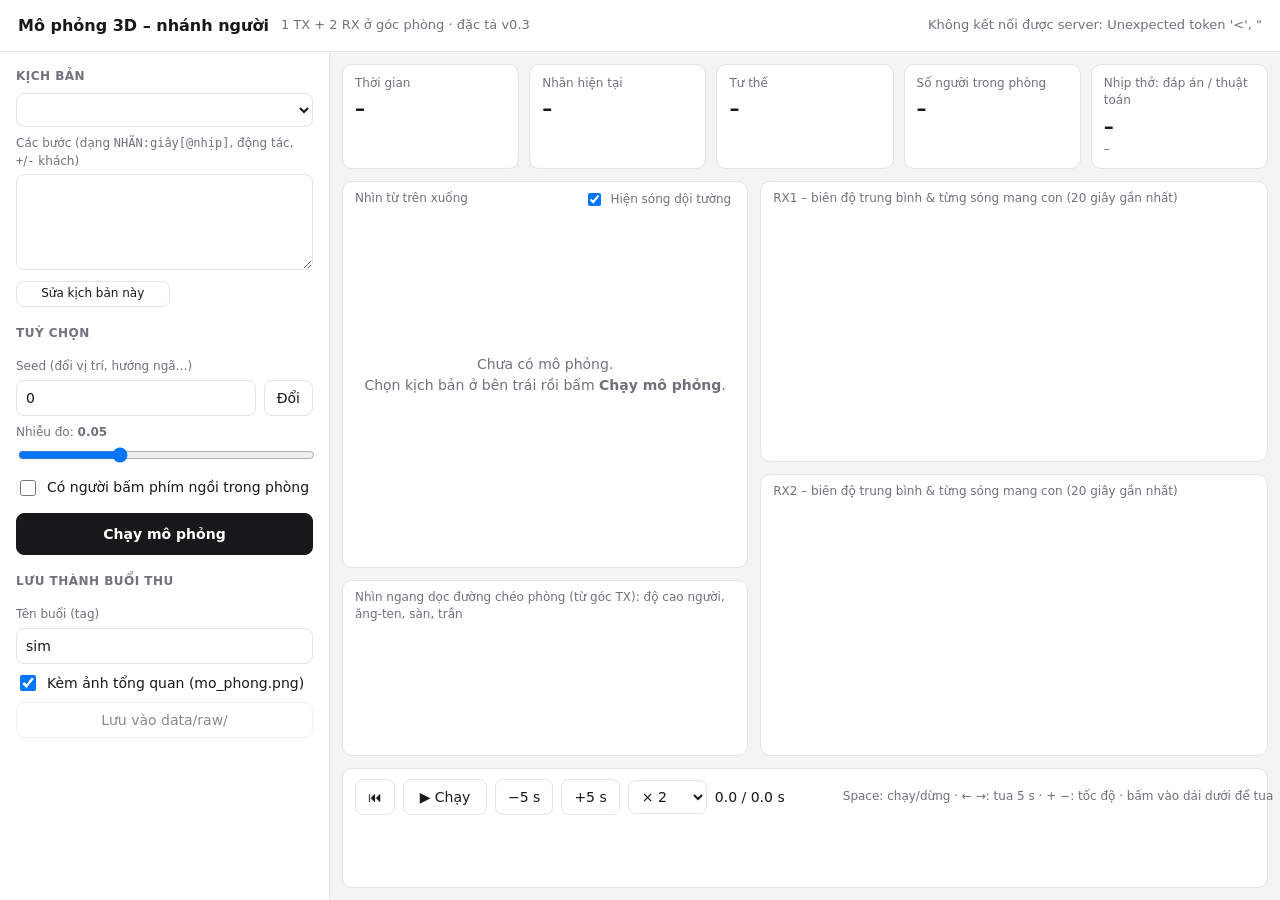
==== laptop/mo_phong_ui.html @ 62a756c5 "Nhánh người: chốt phạm vi, mô phỏng 3D, code laptop lên đặc tả v0.3 - Kế hoạch, đặc tả v0.3, README " ====
<!doctype html>
<html lang="vi">
<head>
<meta charset="utf-8">
<meta name="viewport" content="width=device-width, initial-scale=1">
<title>Mô phỏng 3D – nhánh người</title>
<style>
:root {
  --bg: #f4f4f5; --panel: #ffffff; --line: #e4e4e7; --text: #18181b; --muted: #71717a; --soft: #f4f4f5;
  --accent: #dc2626; --accent-soft: #fef2f2; --teal: #0d9488; --radius: 10px;
}
* { box-sizing: border-box; }
html, body { margin: 0; height: 100%; }
body { background: var(--bg); color: var(--text); font: 14px/1.45 Inter, "Segoe UI", system-ui, sans-serif; }
header { height: 52px; display: flex; align-items: center; gap: 12px; padding: 0 18px; background: var(--panel);
  border-bottom: 1px solid var(--line); }
header h1 { font-size: 16px; margin: 0; font-weight: 600; }
header .sub { color: var(--muted); font-size: 13px; }
header .status { margin-left: auto; color: var(--muted); font-size: 13px; }
main { display: grid; grid-template-columns: 330px 1fr; height: calc(100% - 52px); }
aside { background: var(--panel); border-right: 1px solid var(--line); overflow-y: auto; padding: 16px; }
aside h2 { font-size: 12px; text-transform: uppercase; letter-spacing: .04em; color: var(--muted); margin: 18px 0 8px; }
aside h2:first-child { margin-top: 0; }
label.field { display: block; margin: 8px 0 4px; color: var(--muted); font-size: 12px; }
select, input[type=number], input[type=text], textarea {
  width: 100%; font: inherit; color: inherit; background: var(--panel); border: 1px solid var(--line);
  border-radius: 8px; padding: 7px 9px; }
textarea { font: 12px/1.5 ui-monospace, "DejaVu Sans Mono", monospace; resize: vertical; min-height: 96px; }
textarea[readonly] { background: var(--soft); color: var(--muted); }
.row { display: flex; gap: 8px; align-items: center; }
.row > * { flex: 1; }
.check { display: flex; gap: 8px; align-items: center; margin: 8px 0; cursor: pointer; }
.check input { width: 16px; height: 16px; }
button { font: inherit; border-radius: 8px; border: 1px solid var(--line); background: var(--panel); color: var(--text);
  padding: 7px 12px; cursor: pointer; }
button:hover { border-color: #a1a1aa; }
button:disabled { opacity: .5; cursor: default; }
button.primary { background: var(--text); color: #fff; border-color: var(--text); width: 100%; padding: 10px; font-weight: 600; }
button.primary:hover { background: #27272a; }
button.small { padding: 3px 8px; font-size: 12px; }
.chips { display: flex; flex-wrap: wrap; gap: 6px; }
.chip { font-size: 12px; padding: 3px 8px; border-radius: 999px; border: 1px solid var(--line); background: var(--panel);
  cursor: pointer; display: inline-flex; align-items: center; gap: 6px; }
.chip i { width: 8px; height: 8px; border-radius: 50%; display: inline-block; }
.msg { margin-top: 10px; font-size: 13px; padding: 8px 10px; border-radius: 8px; display: none; white-space: pre-wrap; }
.msg.err { display: block; background: var(--accent-soft); color: #991b1b; }
.msg.ok { display: block; background: #f0fdf4; color: #166534; word-break: break-all; }
.hidden { display: none !important; }
section.view { display: grid; grid-template-rows: auto 1fr auto; gap: 12px; padding: 12px; min-height: 0; }
.cards { display: grid; grid-template-columns: repeat(5, 1fr); gap: 10px; }
.card { background: var(--panel); border: 1px solid var(--line); border-radius: var(--radius); padding: 10px 12px; }
.card .k { font-size: 12px; color: var(--muted); }
.card .v { font-size: 20px; font-weight: 600; margin-top: 2px; white-space: nowrap; overflow: hidden; text-overflow: ellipsis; }
.badge { display: inline-block; padding: 2px 10px; border-radius: 999px; font-size: 15px; }
.stage { display: grid; grid-template-columns: minmax(0, 1fr) minmax(0, 1.25fr); gap: 12px; min-height: 0; }
.box { background: var(--panel); border: 1px solid var(--line); border-radius: var(--radius); position: relative;
  min-height: 0; overflow: hidden; }
.box .title { position: absolute; top: 8px; left: 12px; font-size: 12px; color: var(--muted); pointer-events: none; }
.box .opt { position: absolute; top: 6px; right: 10px; font-size: 12px; color: var(--muted); display: flex; gap: 6px;
  align-items: center; z-index: 1; cursor: pointer; background: rgba(255,255,255,.85); padding: 2px 6px; border-radius: 6px; }
.box canvas { position: absolute; inset: 0; width: 100%; height: 100%; }
.charts { display: grid; grid-template-rows: 1fr 1fr; gap: 12px; min-height: 0; }
.left { display: grid; grid-template-rows: 2.2fr 1fr; gap: 12px; min-height: 0; }
.transport { background: var(--panel); border: 1px solid var(--line); border-radius: var(--radius); padding: 10px 12px; }
.transport .row { flex-wrap: nowrap; }
.transport .row > * { flex: none; }
#timeline { width: 100%; height: 46px; display: block; cursor: pointer; margin-top: 8px; }
#clock { font-variant-numeric: tabular-nums; min-width: 120px; }
.legend { display: flex; flex-wrap: wrap; gap: 4px 12px; margin-top: 8px; font-size: 12px; color: var(--muted); }
.legend span { display: inline-flex; align-items: center; gap: 5px; }
.legend i { width: 10px; height: 10px; border-radius: 3px; display: inline-block; }
.keys { color: var(--muted); font-size: 12px; margin-left: auto !important; }
.empty { position: absolute; inset: 0; display: flex; align-items: center; justify-content: center; color: var(--muted);
  text-align: center; padding: 20px; }
.spinner { width: 16px; height: 16px; border: 2px solid #d4d4d8; border-top-color: var(--text); border-radius: 50%;
  display: inline-block; animation: spin .8s linear infinite; vertical-align: -3px; }
@keyframes spin { to { transform: rotate(360deg); } }
</style>
</head>
<body>
<header>
  <h1>Mô phỏng 3D – nhánh người</h1>
  <span class="sub">1 TX + 2 RX ở góc phòng · đặc tả v0.3</span>
  <span class="status" id="status">Chọn kịch bản rồi bấm Chạy</span>
</header>
<main>
  <aside>
    <h2>Kịch bản</h2>
    <select id="kind"></select>
    <div id="randomBox" class="hidden">
      <div class="row">
        <div><label class="field">Số phút</label><input type="number" id="phut" min="1" max="20" step="1" value="5"></div>
        <div><label class="check" style="margin-top:26px"><input type="checkbox" id="coKhach"> Có khách</label></div>
      </div>
    </div>
    <label class="field">Các bước (dạng <code>NHÃN:giây[@nhịp]</code>, động tác, <code>+</code>/<code>-</code> khách)</label>
    <textarea id="plan" spellcheck="false"></textarea>
    <div class="row" style="margin-top:6px">
      <button class="small" id="editPlan">Sửa kịch bản này</button>
      <span></span>
    </div>
    <div id="builder" class="hidden">
      <label class="field">Thêm trạng thái (bấm để thêm vào cuối)</label>
      <div class="chips" id="stateChips"></div>
      <label class="field">Thêm động tác</label>
      <div class="chips" id="actionChips"></div>
      <label class="field">Khách</label>
      <div class="chips">
        <span class="chip" data-add="+">+ khách vào</span>
        <span class="chip" data-add="-">− khách ra</span>
        <span class="chip" id="undo">Xoá bước cuối</span>
        <span class="chip" id="clear">Xoá hết</span>
      </div>
    </div>

    <h2>Tuỳ chọn</h2>
    <div class="row">
      <div><label class="field">Seed (đổi vị trí, hướng ngã…)</label><input type="number" id="seed" min="0" max="1000000" value="0"></div>
      <div style="flex:none"><label class="field">&nbsp;</label><button id="dice" title="Seed ngẫu nhiên">Đổi</button></div>
    </div>
    <label class="field">Nhiễu đo: <b id="noiseVal">0.05</b></label>
    <input type="range" id="noise" min="0" max="0.15" step="0.01" value="0.05" style="width:100%">
    <label class="check"><input type="checkbox" id="nguoiBam"> Có người bấm phím ngồi trong phòng</label>

    <div style="margin-top:14px"><button class="primary" id="run">Chạy mô phỏng</button></div>
    <div class="msg" id="msg"></div>

    <h2>Lưu thành buổi thu</h2>
    <div class="row">
      <div><label class="field">Tên buổi (tag)</label><input type="text" id="tag" value="sim" maxlength="40"></div>
    </div>
    <label class="check"><input type="checkbox" id="kemHinh" checked> Kèm ảnh tổng quan (mo_phong.png)</label>
    <button id="save" disabled style="width:100%">Lưu vào data/raw/</button>
    <div class="msg" id="saveMsg"></div>
  </aside>

  <section class="view">
    <div class="cards">
      <div class="card"><div class="k">Thời gian</div><div class="v" id="cTime">–</div></div>
      <div class="card"><div class="k">Nhãn hiện tại</div><div class="v" id="cLabel">–</div></div>
      <div class="card"><div class="k">Tư thế</div><div class="v" id="cPose">–</div></div>
      <div class="card"><div class="k">Số người trong phòng</div><div class="v" id="cCount">–</div></div>
      <div class="card"><div class="k">Nhịp thở: đáp án / thuật toán</div><div class="v" id="cBpm">–</div>
        <div class="k" id="cBpmEst" title="nhip_tho.py, cửa sổ 30 giây, chạy mỗi 3 giây khi ngồi / nằm yên">–</div></div>
    </div>
    <div class="stage">
      <div class="left">
      <div class="box"><canvas id="room"></canvas><div class="title">Nhìn từ trên xuống</div>
        <label class="opt" title="Nét đứt: sóng dội một lần trên tường tới từng RX. Đường đang bị người che vẽ mờ đi.">
          <input type="checkbox" id="showBounce" checked> Hiện sóng dội tường</label>
        <div class="empty" id="emptyRoom"><div>Chưa có mô phỏng.<br>Chọn kịch bản ở bên trái rồi bấm <b>Chạy mô phỏng</b>.</div></div></div>
      <div class="box"><canvas id="side"></canvas>
        <div class="title">Nhìn ngang dọc đường chéo phòng (từ góc TX): độ cao người, ăng-ten, sàn, trần</div></div>
      </div>
      <div class="charts">
        <div class="box"><canvas id="rx1"></canvas><div class="title">RX1 – biên độ trung bình & từng sóng mang con (20 giây gần nhất)</div></div>
        <div class="box"><canvas id="rx2"></canvas><div class="title">RX2 – biên độ trung bình & từng sóng mang con (20 giây gần nhất)</div></div>
      </div>
    </div>
    <div class="transport">
      <div class="row">
        <button id="restart" title="Về đầu (Home)">⏮</button>
        <button id="play" title="Chạy / dừng (Space)" style="min-width:84px">▶ Chạy</button>
        <button id="back" title="Lùi 5 giây (←)">−5 s</button>
        <button id="fwd" title="Tới 5 giây (→)">+5 s</button>
        <select id="speed" style="width:auto">
          <option value="0.5">× 0.5</option><option value="1">× 1</option><option value="2" selected>× 2</option>
          <option value="4">× 4</option><option value="8">× 8</option><option value="16">× 16</option>
        </select>
        <span id="clock">0.0 / 0.0 s</span>
        <span class="keys">Space: chạy/dừng · ← →: tua 5 s · + −: tốc độ · bấm vào dải dưới để tua</span>
      </div>
      <canvas id="timeline"></canvas>
      <div class="legend" id="legend"></div>
    </div>
  </section>
</main>

<script>
"use strict";
const $ = (s) => document.querySelector(s);
const WIN = 20;                                   // giây hiển thị trên biểu đồ
let INFO = null, D = null, HEAT = {}, lastReq = null;
const st = { t: 0, playing: false, speed: 2, last: 0 };

// ------------------------------------------------------------ tiện ích
function setStatus(text, busy) { $("#status").innerHTML = (busy ? '<span class="spinner"></span> ' : "") + text; }
function showMsg(el, text, ok) { el.className = "msg " + (ok ? "ok" : "err"); el.textContent = text; }
function hideMsg(el) { el.className = "msg"; el.textContent = ""; }
function hexA(hex, a) {
  const n = parseInt(hex.slice(1), 16);
  return `rgba(${n >> 16},${(n >> 8) & 255},${n & 255},${a})`;
}
function fitCanvas(c) {
  const r = c.getBoundingClientRect(), dpr = window.devicePixelRatio || 1;
  const w = Math.max(1, Math.round(r.width * dpr)), h = Math.max(1, Math.round(r.height * dpr));
  if (c.width !== w || c.height !== h) { c.width = w; c.height = h; }
  const ctx = c.getContext("2d");
  ctx.setTransform(dpr, 0, 0, dpr, 0, 0);
  return { ctx, w: r.width, h: r.height };
}
function labelAt(t) {
  if (!D) return "";
  for (const [n, a, b] of D.spans) if (t >= a && t < b) return n;
  return D.spans.length ? D.spans[D.spans.length - 1][0] : "";
}
// bảng màu cho bản đồ nhiệt: xanh đậm → xanh lơ → vàng
const LUT = (() => {
  const stops = [[0, [24, 24, 64]], [0.35, [33, 102, 172]], [0.6, [67, 170, 139]], [0.82, [230, 200, 70]], [1, [255, 245, 200]]];
  const out = new Uint8ClampedArray(256 * 3);
  for (let i = 0; i < 256; i++) {
    const x = i / 255; let k = 0;
    while (k < stops.length - 2 && x > stops[k + 1][0]) k++;
    const [x0, c0] = stops[k], [x1, c1] = stops[k + 1], u = (x - x0) / (x1 - x0);
    for (let j = 0; j < 3; j++) out[i * 3 + j] = c0[j] + (c1[j] - c0[j]) * u;
  }
  return out;
})();

// ------------------------------------------------------------ bảng điều khiển
async function loadInfo() {
  INFO = await (await fetch("/api/info")).json();
  const kind = $("#kind");
  for (const [k, v] of Object.entries(INFO.presets)) kind.add(new Option(v, k));
  kind.add(new Option("Ngẫu nhiên (theo seed)", "ngau-nhien"));
  kind.add(new Option("Tự viết", "tu-viet"));
  const chip = (code, color, add) => {
    const el = document.createElement("span");
    el.className = "chip"; el.dataset.add = add; el.title = code;
    el.innerHTML = `<i style="background:${color}"></i>${INFO.names[code]}`;
    return el;
  };
  for (const s of INFO.states) {
    const add = s === "BREATH_ABN" ? `${s}:20@35` : INFO.breathing.includes(s) ? `${s}:30@15` : `${s}:20`;
    $("#stateChips").append(chip(s, INFO.colors[s], add));
  }
  for (const a of Object.keys(INFO.actions)) $("#actionChips").append(chip(a, INFO.colors[a], a));
  const lg = $("#legend");
  for (const [k, v] of Object.entries(INFO.names))
    lg.insertAdjacentHTML("beforeend", `<span><i style="background:${INFO.colors[k]}"></i>${v}</span>`);
  lg.insertAdjacentHTML("beforeend", `<span><i style="background:#b91c1c;height:4px"></i>Đợt nhiễu chen ngang</span>`);
  onKind();
}
function onKind() {
  const k = $("#kind").value, plan = $("#plan");
  $("#randomBox").classList.toggle("hidden", k !== "ngau-nhien");
  $("#builder").classList.toggle("hidden", k !== "tu-viet");
  $("#editPlan").classList.toggle("hidden", k === "tu-viet" || k === "ngau-nhien");
  plan.readOnly = k !== "tu-viet";
  if (k === "ngau-nhien") plan.value = "(tạo ngẫu nhiên từ seed khi bấm Chạy)";
  else if (k !== "tu-viet") plan.value = INFO.plans[k].split(",").join(", ");
}
function addStep(step) {
  const p = $("#plan"), cur = p.value.trim().replace(/,\s*$/, "");
  p.value = cur ? `${cur}, ${step}` : step;
}
function request() {
  return {
    kich_ban: $("#kind").value, plan: $("#plan").value.replace(/\s+/g, ""), seed: +$("#seed").value,
    noise: +$("#noise").value, nguoi_bam: $("#nguoiBam").checked, phut: +$("#phut").value, co_khach: $("#coKhach").checked,
  };
}
async function post(url, body) {
  const r = await fetch(url, { method: "POST", headers: { "Content-Type": "application/json" }, body: JSON.stringify(body) });
  const j = await r.json();
  if (!r.ok) throw new Error(j.loi || r.statusText);
  return j;
}
async function runSim() {
  const btn = $("#run"); hideMsg($("#msg")); hideMsg($("#saveMsg"));
  btn.disabled = true; setStatus("Đang tính kênh truyền…", true);
  try {
    const req = request();
    const t0 = performance.now();
    D = await post("/api/chay", req);
    lastReq = req;
    if (req.kich_ban === "ngau-nhien") $("#plan").value = D.plan.split(",").join(", ");
    prepare();
    st.t = 0; st.playing = true; st.speed = +$("#speed").value;
    $("#save").disabled = false; $("#emptyRoom").classList.add("hidden");
    setStatus(`Xong trong ${((performance.now() - t0) / 1000).toFixed(1)} s · ${D.duration.toFixed(0)} giây dữ liệu · seed ${D.seed}`);
  } catch (e) {
    showMsg($("#msg"), "Lỗi: " + e.message); setStatus("Kịch bản có lỗi");
  } finally { btn.disabled = false; }
}
async function saveSession() {
  if (!lastReq) return;
  const btn = $("#save"); btn.disabled = true; hideMsg($("#saveMsg")); setStatus("Đang ghi buổi thu…", true);
  try {
    const j = await post("/api/luu", { ...lastReq, tag: $("#tag").value.trim(), hinh: $("#kemHinh").checked });
    showMsg($("#saveMsg"), "Đã lưu: " + j.thu_muc, true); setStatus("Đã lưu buổi thu");
  } catch (e) { showMsg($("#saveMsg"), "Lỗi: " + e.message); setStatus("Lưu thất bại"); }
  finally { btn.disabled = false; }
}

// ------------------------------------------------------------ chuẩn bị dữ liệu
function prepare() {
  HEAT = {};
  for (const [b, s] of Object.entries(D.heat)) {
    const raw = Uint8Array.from(atob(s), (c) => c.charCodeAt(0)), rows = 52, cols = raw.length / rows;
    const cv = document.createElement("canvas"); cv.width = cols; cv.height = rows;
    const img = cv.getContext("2d").createImageData(cols, rows);
    for (let i = 0; i < cols; i++) for (let k = 0; k < rows; k++) {
      const v = raw[i * rows + k], o = ((rows - 1 - k) * cols + i) * 4;      // sóng mang con thấp ở dưới
      img.data[o] = LUT[v * 3]; img.data[o + 1] = LUT[v * 3 + 1]; img.data[o + 2] = LUT[v * 3 + 2]; img.data[o + 3] = 255;
    }
    cv.getContext("2d").putImageData(img, 0, 0);
    HEAT[b] = cv;
  }
  D.range = {};
  for (const [b, a] of Object.entries(D.amp)) {
    let lo = Infinity, hi = -Infinity;
    for (const v of a) { if (v < lo) lo = v; if (v > hi) hi = v; }
    D.range[b] = [Math.max(0, lo - 0.05), hi + 0.05];
  }
  D.behindAny = D.behind.some((v) => v);
}

// ------------------------------------------------------------ vẽ
function pose(i) {                                   // nội suy giữa hai khung 25 Hz
  const f = Math.min(st.t * D.fps, D.x[0].length - 1), a = Math.floor(f), b = Math.min(a + 1, D.x[0].length - 1), u = f - a;
  const P = [];
  for (let k = 0; k < D.x.length; k++) {
    const on = (D.present[a] >> k) & 1;
    if (!on) { P.push(null); continue; }
    const both = (D.present[b] >> k) & 1, w = both ? u : 0;
    const lerp = (arr) => arr[k][a] + (arr[k][b] - arr[k][a]) * w;
    P.push({ x: lerp(D.x), y: lerp(D.y), h: lerp(D.h), yaw: D.yaw[k][a], behind: (D.behind[a] >> k) & 1 });
  }
  return { P, f: a };
}
function drawRoom() {
  const { ctx, w, h } = fitCanvas($("#room"));
  ctx.clearRect(0, 0, w, h);
  if (!D) return;
  const g = D.geo, xmax = D.behindAny ? g.neighbor[1] + 0.2 : g.room[0] + 0.25;
  const pad = 26, sc = Math.min((w - 2 * pad) / (xmax + 0.25), (h - 2 * pad - 14) / (g.room[1] + 0.5));
  const ox = pad + 0.25 * sc, oy = h - pad - 0.25 * sc;
  const X = (x) => ox + x * sc, Y = (y) => oy - y * sc;
  // phòng
  ctx.fillStyle = "#fafafa"; ctx.fillRect(X(0), Y(g.room[1]), g.room[0] * sc, g.room[1] * sc);
  ctx.lineWidth = 3; ctx.strokeStyle = "#27272a"; ctx.strokeRect(X(0), Y(g.room[1]), g.room[0] * sc, g.room[1] * sc);
  if (D.behindAny) {
    const [x0, x1, y0, y1] = g.neighbor;
    ctx.fillStyle = "#eff6ff"; ctx.fillRect(X(x0), Y(y1), (x1 - x0) * sc, (y1 - y0) * sc);
    ctx.lineWidth = 1; ctx.strokeStyle = "#93c5fd"; ctx.strokeRect(X(x0), Y(y1), (x1 - x0) * sc, (y1 - y0) * sc);
    ctx.fillStyle = "#3b82f6"; ctx.font = "12px Inter, system-ui"; ctx.fillText("phòng bên", X(x0) + 6, Y(y1) + 16);
  }
  ctx.setLineDash([6, 4]); ctx.lineWidth = 1; ctx.strokeStyle = "#a1a1aa";
  ctx.strokeRect(X(g.area[0]), Y(g.area[3]), (g.area[1] - g.area[0]) * sc, (g.area[3] - g.area[2]) * sc);
  ctx.setLineDash([]);
  const { P, f } = pose();
  // đường truyền: dày và đậm hơn khi biên độ lệch nhiều so với phòng trống
  for (const [b, p] of Object.entries(g.rx)) {
    const dev = Math.min(Math.abs(D.amp[b][f] - 1) / 0.35, 1);
    ctx.strokeStyle = hexA("#0d9488", 0.35 + 0.6 * dev); ctx.lineWidth = 1.5 + 7 * dev;
    ctx.beginPath(); ctx.moveTo(X(g.tx[0]), Y(g.tx[1])); ctx.lineTo(X(p[0]), Y(p[1])); ctx.stroke();
  }
  // sóng dội tường bậc 1: mờ đi khi có người đứng sát (trong ~0,3 m) một đoạn của đường dội
  if ($("#showBounce").checked) {
    const near = (p, a, b) => {
      const abx = b[0] - a[0], aby = b[1] - a[1];
      const u = Math.max(0, Math.min(1, ((p.x - a[0]) * abx + (p.y - a[1]) * aby) / (abx * abx + aby * aby)));
      return Math.hypot(p.x - a[0] - u * abx, p.y - a[1] - u * aby) < 0.3;
    };
    ctx.setLineDash([5, 4]); ctx.lineWidth = 1.2;
    for (const paths of Object.values(g.bounces)) for (const [a, m, b] of paths) {
      const hit = P.some((p) => p && !p.behind && (near(p, a, m) || near(p, m, b)));
      ctx.strokeStyle = hit ? "rgba(13,148,136,.08)" : "rgba(13,148,136,.35)";
      ctx.beginPath(); ctx.moveTo(X(a[0]), Y(a[1])); ctx.lineTo(X(m[0]), Y(m[1])); ctx.lineTo(X(b[0]), Y(b[1])); ctx.stroke();
    }
    ctx.setLineDash([]);
  }
  ctx.fillStyle = "#d4d4d8";
  for (const [fx, fy] of g.furniture) ctx.fillRect(X(fx) - 4, Y(fy) - 4, 8, 8);
  // ghế, cửa, người bấm phím
  ctx.font = "12px Inter, system-ui"; ctx.fillStyle = "#a1a1aa";
  ctx.fillRect(X(g.chair[0]) - 5, Y(g.chair[1]) - 5, 10, 10); ctx.fillText("ghế / nệm", X(g.chair[0]) + 9, Y(g.chair[1]) + 4);
  ctx.save(); ctx.translate(X(g.door[0]), Y(g.door[1])); ctx.rotate(Math.PI / 4); ctx.fillRect(-5, -5, 10, 10); ctx.restore();
  ctx.fillText("cửa", X(g.door[0]) + 10, Y(g.door[1]) + 4);
  // vệt đi 3 giây gần nhất của người được giám sát
  const a0 = Math.max(0, f - 3 * D.fps);
  ctx.strokeStyle = "rgba(239,68,68,.35)"; ctx.lineWidth = 2; ctx.beginPath();
  let pen = false;
  for (let i = a0; i <= f; i++) {
    if (!(D.present[i] & 1)) { pen = false; continue; }
    const px = X(D.x[0][i]), py = Y(D.y[0][i]);
    pen ? ctx.lineTo(px, py) : ctx.moveTo(px, py); pen = true;
  }
  ctx.stroke();
  // người
  const label = labelAt(st.t);
  P.forEach((p, k) => {
    if (!p) return;
    const lying = Math.max(0, Math.min(1, (0.6 - p.h) / 0.6));
    let col = k === 0 ? (INFO.colors[label] || "#ef4444") : k === 3 ? "#52525b" : p.h < 0.8 ? "#facc15" : "#a1a1aa";
    if (lying > 0.05) {                          // nằm: thân dài theo hướng nằm
      const L = 0.8 * lying * sc, dx = Math.cos(p.yaw) * L, dy = -Math.sin(p.yaw) * L;
      ctx.strokeStyle = hexA(col, 0.55); ctx.lineCap = "round"; ctx.lineWidth = 0.32 * sc;
      ctx.beginPath(); ctx.moveTo(X(p.x) - dx, Y(p.y) - dy); ctx.lineTo(X(p.x) + dx, Y(p.y) + dy); ctx.stroke();
    }
    const r = (k === 0 ? 0.16 : 0.13) * sc * (0.75 + 0.25 * Math.min(p.h, 1));
    ctx.beginPath(); ctx.arc(X(p.x), Y(p.y), r, 0, 2 * Math.PI);
    ctx.fillStyle = col; ctx.fill(); ctx.lineWidth = 2; ctx.strokeStyle = "#fff"; ctx.stroke();
    ctx.lineWidth = 1; ctx.strokeStyle = "#27272a"; ctx.stroke();
    ctx.fillStyle = "#3f3f46"; ctx.font = "11px Inter, system-ui";
    ctx.fillText(k === 0 ? "người được giám sát" : k === 3 ? "người bấm phím" : `khách ${k}`, X(p.x) + r + 4, Y(p.y) - r);
  });
  // TX, RX
  ctx.fillStyle = "#ea580c"; ctx.fillRect(X(g.tx[0]) - 8, Y(g.tx[1]) - 8, 16, 16);
  ctx.fillStyle = "#27272a"; ctx.font = "600 12px Inter, system-ui"; ctx.fillText("TX", X(g.tx[0]) + 12, Y(g.tx[1]) - 8);
  for (const [b, p] of Object.entries(g.rx)) {
    ctx.beginPath(); ctx.arc(X(p[0]), Y(p[1]), 8, 0, 2 * Math.PI); ctx.fillStyle = "#0d9488"; ctx.fill();
    ctx.fillStyle = "#27272a"; ctx.fillText(b, X(p[0]) + 12, Y(p[1]) + 4);
  }
  // thước 1 m
  ctx.strokeStyle = "#71717a"; ctx.lineWidth = 1.5; ctx.beginPath();
  ctx.moveTo(w - pad - sc, h - 12); ctx.lineTo(w - pad, h - 12); ctx.stroke();
  ctx.fillStyle = "#71717a"; ctx.font = "11px Inter, system-ui"; ctx.fillText("1 m", w - pad - sc / 2 - 9, h - 16);
}
function drawSide() {
  const { ctx, w, h } = fitCanvas($("#side"));
  ctx.clearRect(0, 0, w, h);
  if (!D) return;
  const g = D.geo, U = (p) => (p[0] + p[1]) / Math.SQRT2;          // chiếu lên đường chéo phòng đi qua góc TX
  const umax = (g.room[0] + g.room[1]) / Math.SQRT2, H = g.height;
  const padL = 34, padR = 14, padT = 26, padB = 16;
  const sc = Math.min((w - padL - padR) / umax, (h - padT - padB) / H);
  const X = (u) => padL + u * sc, Z = (z) => h - padB - z * sc;
  ctx.fillStyle = "#fafafa"; ctx.fillRect(X(0), Z(H), umax * sc, H * sc);
  ctx.strokeStyle = "#27272a"; ctx.lineWidth = 3;
  ctx.beginPath(); ctx.moveTo(X(0), Z(0)); ctx.lineTo(X(umax), Z(0)); ctx.stroke();           // sàn
  ctx.lineWidth = 1.5; ctx.beginPath(); ctx.moveTo(X(0), Z(H)); ctx.lineTo(X(umax), Z(H)); ctx.stroke();  // trần
  ctx.fillStyle = "#71717a"; ctx.font = "11px Inter, system-ui";
  ctx.fillText("trần 2,8 m", X(umax) - 62, Z(H) + 13); ctx.fillText("sàn", X(umax) - 24, Z(0) - 5);
  const ut = U(g.tx), ur = U(g.rx.RX1), za = g.ant_z, um = (ut + ur) / 2;
  ctx.setLineDash([5, 4]); ctx.lineWidth = 1; ctx.strokeStyle = "rgba(13,148,136,.35)";
  for (const zb of [0, H]) {                                     // dội sàn, dội trần
    ctx.beginPath(); ctx.moveTo(X(ut), Z(za)); ctx.lineTo(X(um), Z(zb)); ctx.lineTo(X(ur), Z(za)); ctx.stroke();
  }
  ctx.setLineDash([]); ctx.strokeStyle = "rgba(13,148,136,.8)"; ctx.lineWidth = 2;
  ctx.beginPath(); ctx.moveTo(X(ut), Z(za)); ctx.lineTo(X(ur), Z(za)); ctx.stroke();
  const { P } = pose(), label = labelAt(st.t);
  P.forEach((p, k) => {
    if (!p || p.behind) return;
    const col = k === 0 ? (INFO.colors[label] || "#ef4444") : k === 3 ? "#52525b" : p.h < 0.8 ? "#facc15" : "#a1a1aa";
    const u = U([p.x, p.y]), lying = Math.max(0, Math.min(1, (0.6 - p.h) / 0.6)), top = 0.3 + 1.4 * Math.max(0, Math.min(1, p.h));
    ctx.fillStyle = hexA(col, 0.75);
    if (lying > 0.6) {                                           // nằm: thân nằm ngang sát sàn
      const L = 0.85 * Math.abs(Math.cos(p.yaw - Math.PI / 4)) + 0.2;
      ctx.fillRect(X(u - L), Z(0.3), 2 * L * sc, 0.28 * sc);
    } else {
      ctx.fillRect(X(u - 0.16), Z(top - 0.2), 0.32 * sc, (top - 0.2) * sc);
      ctx.beginPath(); ctx.arc(X(u), Z(top - 0.1), 0.11 * sc, 0, 2 * Math.PI); ctx.fill();
    }
  });
  ctx.fillStyle = "#ea580c"; ctx.fillRect(X(ut) - 6, Z(za) - 6, 12, 12);
  ctx.beginPath(); ctx.arc(X(ur), Z(za), 6, 0, 2 * Math.PI); ctx.fillStyle = "#0d9488"; ctx.fill();
  ctx.fillStyle = "#27272a"; ctx.font = "600 11px Inter, system-ui";
  ctx.fillText("TX", X(ut) - 6, Z(za) - 10); ctx.fillText("RX1, RX2", X(ur) - 26, Z(za) - 10);
  ctx.fillStyle = "#71717a"; ctx.font = "11px Inter, system-ui";
  ctx.fillText(`ăng-ten cao ${String(za).replace(".", ",")} m`, X(ut) + 10, Z(za) + 16);
}
function drawChart(id, board) {
  const { ctx, w, h } = fitCanvas($(id));
  ctx.clearRect(0, 0, w, h);
  if (!D) return;
  const L = 44, R = 10, T = 26, B = 22, H1 = (h - T - B) * 0.58, gap = 8, H2 = h - T - B - H1 - gap;
  const t1 = st.t, t0 = t1 - WIN, X = (t) => L + (t - t0) / WIN * (w - L - R);
  // nền theo nhãn + vạch động tác
  ctx.save(); ctx.beginPath(); ctx.rect(L, T, w - L - R, H1); ctx.clip();
  for (const [n, a, b] of D.spans) {
    if (b < t0 || a > t1) continue;
    const act = n in INFO.actions;
    ctx.fillStyle = hexA(INFO.colors[n], act ? 0.22 : 0.13);
    ctx.fillRect(X(Math.max(a, t0)), T, X(Math.min(b, t1)) - X(Math.max(a, t0)), H1);
    if (act) {
      ctx.fillStyle = INFO.colors[n]; ctx.fillRect(X(a) - 1, T, 2, H1);
      ctx.font = "600 11px Inter, system-ui"; ctx.fillText(INFO.names[n], X(a) + 4, T + 13);
    }
  }
  for (const [a, b] of D.bursts) {                                  // đợt nhiễu: sọc đỏ trên cùng
    if (b < t0 || a > t1) continue;
    ctx.fillStyle = "rgba(185,28,28,.55)"; ctx.fillRect(X(Math.max(a, t0)), T, X(Math.min(b, t1)) - X(Math.max(a, t0)), 4);
  }
  // đường biên độ
  const [lo, hi] = D.range[board], Yv = (v) => T + H1 - (v - lo) / (hi - lo) * H1, amp = D.amp[board];
  const i0 = Math.max(0, Math.floor(t0 * D.fps)), i1 = Math.min(amp.length - 1, Math.floor(t1 * D.fps));
  ctx.strokeStyle = "#18181b"; ctx.lineWidth = 1.3; ctx.beginPath();
  for (let i = i0; i <= i1; i++) { const x = X(i / D.fps), y = Yv(amp[i]); i === i0 ? ctx.moveTo(x, y) : ctx.lineTo(x, y); }
  ctx.stroke(); ctx.restore();
  // trục
  ctx.strokeStyle = "#e4e4e7"; ctx.lineWidth = 1; ctx.strokeRect(L, T, w - L - R, H1);
  ctx.fillStyle = "#71717a"; ctx.font = "11px Inter, system-ui"; ctx.textAlign = "right";
  for (const v of [lo + 0.05, 1, hi - 0.05]) { if (v >= lo && v <= hi) ctx.fillText(v.toFixed(1), L - 6, Yv(v) + 4); }
  ctx.textAlign = "center";
  for (let s = Math.ceil(t0 / 5) * 5; s <= t1; s += 5) if (s >= 0) ctx.fillText(`${s}s`, X(s), h - 6);
  ctx.textAlign = "left";
  // bản đồ nhiệt sóng mang con
  const hc = HEAT[board], y2 = T + H1 + gap;
  ctx.fillStyle = "#18183f"; ctx.fillRect(L, y2, w - L - R, H2);
  if (hc) {
    const s0 = Math.max(0, t0 * D.heat_hz), s1 = Math.min(hc.width, t1 * D.heat_hz);
    if (s1 > s0) ctx.drawImage(hc, s0, 0, s1 - s0, 52, X(s0 / D.heat_hz), y2, X(s1 / D.heat_hz) - X(s0 / D.heat_hz), H2);
  }
  ctx.fillStyle = "#71717a"; ctx.textAlign = "right"; ctx.fillText("52 sc", L - 6, y2 + H2 / 2 + 4); ctx.textAlign = "left";
}
function drawTimeline() {
  const { ctx, w, h } = fitCanvas($("#timeline"));
  ctx.clearRect(0, 0, w, h);
  if (!D) { ctx.fillStyle = "#f4f4f5"; ctx.fillRect(0, 8, w, h - 16); return; }
  const X = (t) => t / D.duration * w;
  for (const [n, a, b] of D.spans) {
    const act = n in INFO.actions;
    ctx.fillStyle = hexA(INFO.colors[n], act ? 0.95 : 0.4);
    ctx.fillRect(X(a), act ? 4 : 12, Math.max(act ? 3 : 1, X(b) - X(a)), act ? h - 8 : h - 24);
  }
  ctx.fillStyle = "#b91c1c";                                       // đợt nhiễu chen ngang
  for (const [a, b] of D.bursts) ctx.fillRect(X(a), h - 4, Math.max(3, X(b) - X(a)), 4);
  ctx.fillStyle = "#18181b"; ctx.fillRect(X(st.t) - 1, 0, 2, h);
  ctx.beginPath(); ctx.arc(X(st.t), h / 2, 6, 0, 2 * Math.PI); ctx.fill();
}
const shown = {};
function put(id, html) { if (shown[id] !== html) { shown[id] = html; $(id).innerHTML = html; } }
function drawCards() {
  if (!D) return;
  const f = Math.min(Math.floor(st.t * D.fps), D.count.length - 1), n = labelAt(st.t), p = pose().P[0];
  put("#cTime", `${st.t.toFixed(1)} s`);
  put("#cLabel", n ? `<span class="badge" style="background:${hexA(INFO.colors[n], 0.18)};color:#18181b">${INFO.names[n]}</span>` : "–");
  put("#cPose", !p || p.behind ? "–" : p.h >= 0.85 ? "Đứng" : p.h >= 0.45 ? (n === "PICK_UP" ? "Cúi" : "Ngồi") : p.h >= 0.15 ? "Đang hạ xuống" : "Nằm");
  put("#cCount", String(D.count[f]));
  const b = D.bpm[f];
  put("#cBpm", b < 0 ? "–" : b === 0 ? "Nín thở" : `${b} nhịp/phút`);
  let est = null;                                                 // kết quả thuật toán gần nhất (trong 3,5 s)
  for (const e of D.breath_est) { if (e[0] <= st.t && e[0] > st.t - 3.5) est = e; }
  const WHY = { "khong-thay": "không thấy nhịp thở", "cu-dong": "đang cử động", "ngan": "chưa đủ 30 s" };
  put("#cBpmEst", !est ? "thuật toán: chưa đủ 30 s ngồi yên" : est[1] === null ? `thuật toán: ${WHY[est[2]] || "–"}`
      : `thuật toán: ${est[1]} nhịp/phút`);
  put("#clock", `${st.t.toFixed(1)} / ${D.duration.toFixed(1)} s`);
  put("#play", st.playing ? "⏸ Dừng" : "▶ Chạy");
}
function frame(ts) {
  if (st.playing && D) {
    st.t += (ts - st.last) / 1000 * st.speed;
    if (st.t >= D.duration) { st.t = D.duration; st.playing = false; }
  }
  st.last = ts;
  drawRoom(); drawSide(); drawChart("#rx1", "RX1"); drawChart("#rx2", "RX2"); drawTimeline(); drawCards();
  requestAnimationFrame(frame);
}

// ------------------------------------------------------------ sự kiện
function seek(t) { if (D) st.t = Math.max(0, Math.min(D.duration, t)); }
function togglePlay() { if (!D) return; if (st.t >= D.duration) st.t = 0; st.playing = !st.playing; }
function setSpeed(dir) {
  const sel = $("#speed"), i = Math.max(0, Math.min(sel.options.length - 1, sel.selectedIndex + dir));
  sel.selectedIndex = i; st.speed = +sel.value;
}
$("#kind").addEventListener("change", onKind);
$("#editPlan").addEventListener("click", () => {
  const text = $("#plan").value; $("#kind").value = "tu-viet"; onKind(); $("#plan").value = text;
});
document.addEventListener("click", (e) => {
  const c = e.target.closest(".chip[data-add]");
  if (c) addStep(c.dataset.add);
});
$("#undo").addEventListener("click", () => {
  const parts = $("#plan").value.split(",").map((s) => s.trim()).filter(Boolean); parts.pop();
  $("#plan").value = parts.join(", ");
});
$("#clear").addEventListener("click", () => { $("#plan").value = ""; });
$("#dice").addEventListener("click", () => { $("#seed").value = Math.floor(Math.random() * 100000); });
$("#noise").addEventListener("input", (e) => { $("#noiseVal").textContent = (+e.target.value).toFixed(2); });
$("#run").addEventListener("click", runSim);
$("#save").addEventListener("click", saveSession);
$("#play").addEventListener("click", togglePlay);
$("#restart").addEventListener("click", () => seek(0));
$("#back").addEventListener("click", () => seek(st.t - 5));
$("#fwd").addEventListener("click", () => seek(st.t + 5));
$("#speed").addEventListener("change", (e) => { st.speed = +e.target.value; });
const tl = $("#timeline");
let dragging = false;
const tlSeek = (e) => { if (!D) return; const r = tl.getBoundingClientRect(); seek((e.clientX - r.left) / r.width * D.duration); };
tl.addEventListener("pointerdown", (e) => { dragging = true; tl.setPointerCapture(e.pointerId); tlSeek(e); });
tl.addEventListener("pointermove", (e) => { if (dragging) tlSeek(e); });
tl.addEventListener("pointerup", () => { dragging = false; });
document.addEventListener("keydown", (e) => {
  if (["INPUT", "TEXTAREA", "SELECT"].includes(document.activeElement.tagName)) return;
  if (e.key === " ") { e.preventDefault(); togglePlay(); }
  else if (e.key === "ArrowRight") seek(st.t + 5);
  else if (e.key === "ArrowLeft") seek(st.t - 5);
  else if (e.key === "+" || e.key === "=") setSpeed(1);
  else if (e.key === "-") setSpeed(-1);
  else if (e.key === "Home") seek(0);
});
loadInfo().then(() => requestAnimationFrame((ts) => { st.last = ts; frame(ts); }))
  .catch((e) => setStatus("Không kết nối được server: " + e.message));
</script>
</body>
</html>
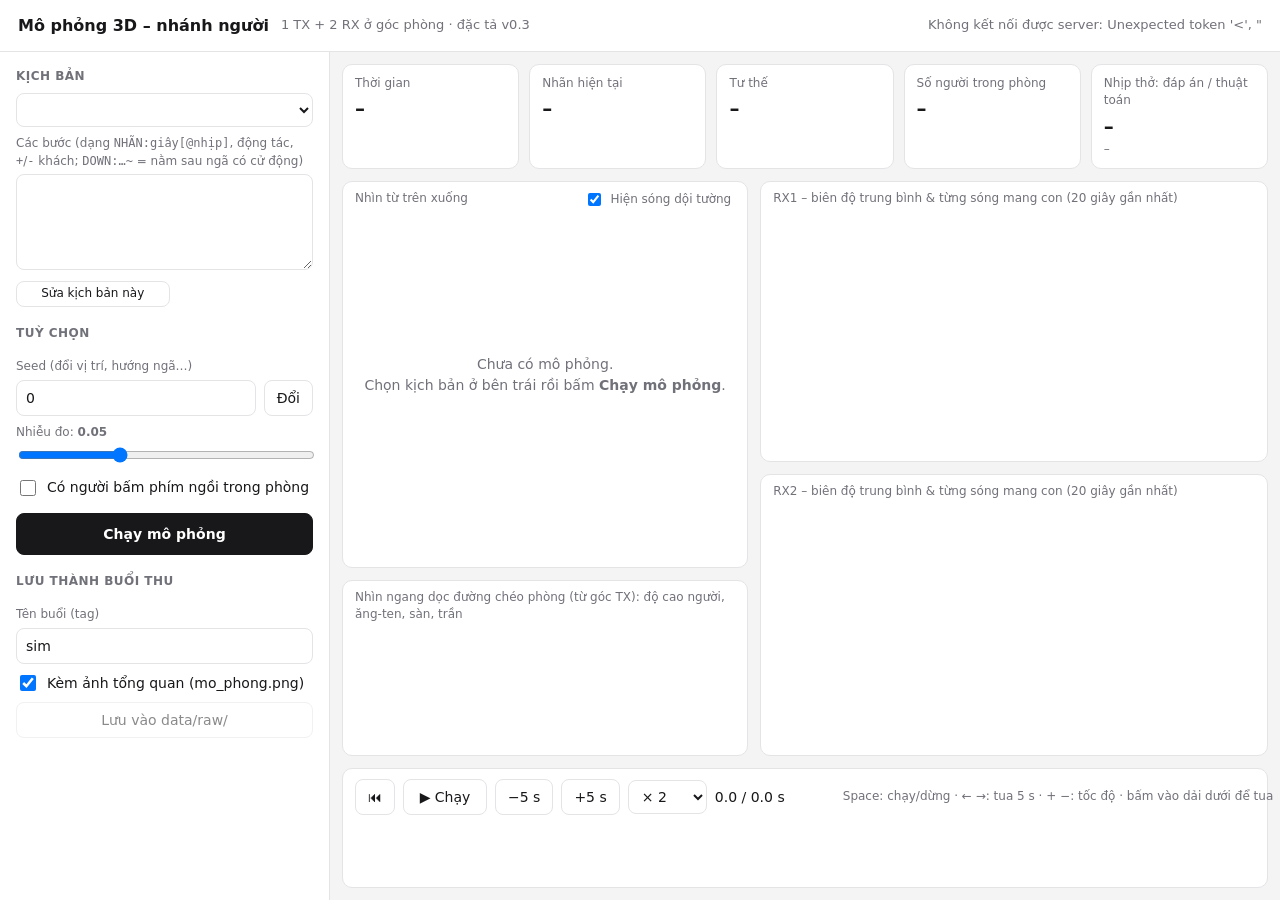
==== commit 6b20bd40: "Mô phỏng: ngã rồi giãy, nhiễu kênh hai loại, ngồi yên lâu - DOWN có cử động tại chỗ (cú pháp DOWN:40" ====
--- a/laptop/mo_phong_ui.html
+++ b/laptop/mo_phong_ui.html
@@ -93,7 +93,8 @@
         <div><label class="check" style="margin-top:26px"><input type="checkbox" id="coKhach"> Có khách</label></div>
       </div>
     </div>
-    <label class="field">Các bước (dạng <code>NHÃN:giây[@nhịp]</code>, động tác, <code>+</code>/<code>-</code> khách)</label>
+    <label class="field">Các bước (dạng <code>NHÃN:giây[@nhịp]</code>, động tác, <code>+</code>/<code>-</code> khách;
+      <code>DOWN:…~</code> = nằm sau ngã có cử động)</label>
     <textarea id="plan" spellcheck="false"></textarea>
     <div class="row" style="margin-top:6px">
       <button class="small" id="editPlan">Sửa kịch bản này</button>
@@ -182,6 +183,9 @@
 const WIN = 20;                                   // giây hiển thị trên biểu đồ
 let INFO = null, D = null, HEAT = {}, lastReq = null;
 const st = { t: 0, playing: false, speed: 2, last: 0 };
+const NOISE = { wifi: ["#b91c1c", "Nhiễu: Wi‑Fi khác chiếm kênh"], khac: ["#ea580c", "Nhiễu không phải Wi‑Fi (lò vi sóng…)"] };
+const HATCH = (c) => `repeating-linear-gradient(135deg, ${c} 0 3px, #fff 3px 5px)`;   // DOWN có cử động: sọc chéo
+const moving = (t) => D.down_cu_dong.some(([a, b]) => t >= a && t < b);
 
 // ------------------------------------------------------------ tiện ích
 function setStatus(text, busy) { $("#status").innerHTML = (busy ? '<span class="spinner"></span> ' : "") + text; }
@@ -224,21 +228,25 @@
   for (const [k, v] of Object.entries(INFO.presets)) kind.add(new Option(v, k));
   kind.add(new Option("Ngẫu nhiên (theo seed)", "ngau-nhien"));
   kind.add(new Option("Tự viết", "tu-viet"));
-  const chip = (code, color, add) => {
+  const chip = (code, color, add, text) => {
     const el = document.createElement("span");
     el.className = "chip"; el.dataset.add = add; el.title = code;
-    el.innerHTML = `<i style="background:${color}"></i>${INFO.names[code]}`;
+    el.innerHTML = `<i style="background:${color}"></i>${text || INFO.names[code]}`;
     return el;
   };
   for (const s of INFO.states) {
     const add = s === "BREATH_ABN" ? `${s}:20@35` : INFO.breathing.includes(s) ? `${s}:30@15` : `${s}:20`;
     $("#stateChips").append(chip(s, INFO.colors[s], add));
   }
+  $("#stateChips").append(chip("DOWN~: giãy, lăn, cố nhổm dậy nhưng không đứng lên được", HATCH(INFO.colors.DOWN),
+                               "DOWN:30@15~", "Nằm sau ngã, cử động"));
   for (const a of Object.keys(INFO.actions)) $("#actionChips").append(chip(a, INFO.colors[a], a));
   const lg = $("#legend");
   for (const [k, v] of Object.entries(INFO.names))
     lg.insertAdjacentHTML("beforeend", `<span><i style="background:${INFO.colors[k]}"></i>${v}</span>`);
-  lg.insertAdjacentHTML("beforeend", `<span><i style="background:#b91c1c;height:4px"></i>Đợt nhiễu chen ngang</span>`);
+  lg.insertAdjacentHTML("beforeend", `<span><i style="background:${HATCH(INFO.colors.DOWN)}"></i>Nằm sau ngã, cử động</span>`);
+  for (const [c, text] of Object.values(NOISE))
+    lg.insertAdjacentHTML("beforeend", `<span><i style="background:${c};height:4px"></i>${text}</span>`);
   onKind();
 }
 function onKind() {
@@ -479,9 +487,9 @@
       ctx.font = "600 11px Inter, system-ui"; ctx.fillText(INFO.names[n], X(a) + 4, T + 13);
     }
   }
-  for (const [a, b] of D.bursts) {                                  // đợt nhiễu: sọc đỏ trên cùng
+  for (const [k, a, b] of D.interference) {                         // đợt nhiễu: sọc màu theo loại trên cùng
     if (b < t0 || a > t1) continue;
-    ctx.fillStyle = "rgba(185,28,28,.55)"; ctx.fillRect(X(Math.max(a, t0)), T, X(Math.min(b, t1)) - X(Math.max(a, t0)), 4);
+    ctx.fillStyle = hexA(NOISE[k][0], 0.6); ctx.fillRect(X(Math.max(a, t0)), T, X(Math.min(b, t1)) - X(Math.max(a, t0)), 4);
   }
   // đường biên độ
   const [lo, hi] = D.range[board], Yv = (v) => T + H1 - (v - lo) / (hi - lo) * H1, amp = D.amp[board];
@@ -515,8 +523,15 @@
     ctx.fillStyle = hexA(INFO.colors[n], act ? 0.95 : 0.4);
     ctx.fillRect(X(a), act ? 4 : 12, Math.max(act ? 3 : 1, X(b) - X(a)), act ? h - 8 : h - 24);
   }
-  ctx.fillStyle = "#b91c1c";                                       // đợt nhiễu chen ngang
-  for (const [a, b] of D.bursts) ctx.fillRect(X(a), h - 4, Math.max(3, X(b) - X(a)), 4);
+  ctx.strokeStyle = "rgba(255,255,255,.9)"; ctx.lineWidth = 2;   // nằm sau ngã có cử động: sọc chéo
+  for (const [a, b] of D.down_cu_dong) {
+    ctx.save(); ctx.beginPath(); ctx.rect(X(a), 12, X(b) - X(a), h - 24); ctx.clip();
+    for (let x = X(a) - h; x < X(b); x += 6) { ctx.beginPath(); ctx.moveTo(x, h); ctx.lineTo(x + h, 0); ctx.stroke(); }
+    ctx.restore();
+  }
+  for (const [k, a, b] of D.interference) {                       // đợt nhiễu chen ngang, màu theo loại
+    ctx.fillStyle = NOISE[k][0]; ctx.fillRect(X(a), h - 4, Math.max(3, X(b) - X(a)), 4);
+  }
   ctx.fillStyle = "#18181b"; ctx.fillRect(X(st.t) - 1, 0, 2, h);
   ctx.beginPath(); ctx.arc(X(st.t), h / 2, 6, 0, 2 * Math.PI); ctx.fill();
 }
@@ -526,8 +541,10 @@
   if (!D) return;
   const f = Math.min(Math.floor(st.t * D.fps), D.count.length - 1), n = labelAt(st.t), p = pose().P[0];
   put("#cTime", `${st.t.toFixed(1)} s`);
-  put("#cLabel", n ? `<span class="badge" style="background:${hexA(INFO.colors[n], 0.18)};color:#18181b">${INFO.names[n]}</span>` : "–");
-  put("#cPose", !p || p.behind ? "–" : p.h >= 0.85 ? "Đứng" : p.h >= 0.45 ? (n === "PICK_UP" ? "Cúi" : "Ngồi") : p.h >= 0.15 ? "Đang hạ xuống" : "Nằm");
+  put("#cLabel", n ? `<span class="badge" style="background:${hexA(INFO.colors[n], 0.18)};color:#18181b">${INFO.names[n]}`
+      + `${n === "DOWN" && moving(st.t) ? " · cử động" : ""}</span>` : "–");
+  put("#cPose", !p || p.behind ? "–" : p.h >= 0.85 ? "Đứng" : p.h >= 0.45 ? (n === "PICK_UP" ? "Cúi" : "Ngồi")
+      : p.h >= 0.15 ? (n === "DOWN" ? "Cố nhổm dậy" : "Đang hạ xuống") : "Nằm");
   put("#cCount", String(D.count[f]));
   const b = D.bpm[f];
   put("#cBpm", b < 0 ? "–" : b === 0 ? "Nín thở" : `${b} nhịp/phút`);
